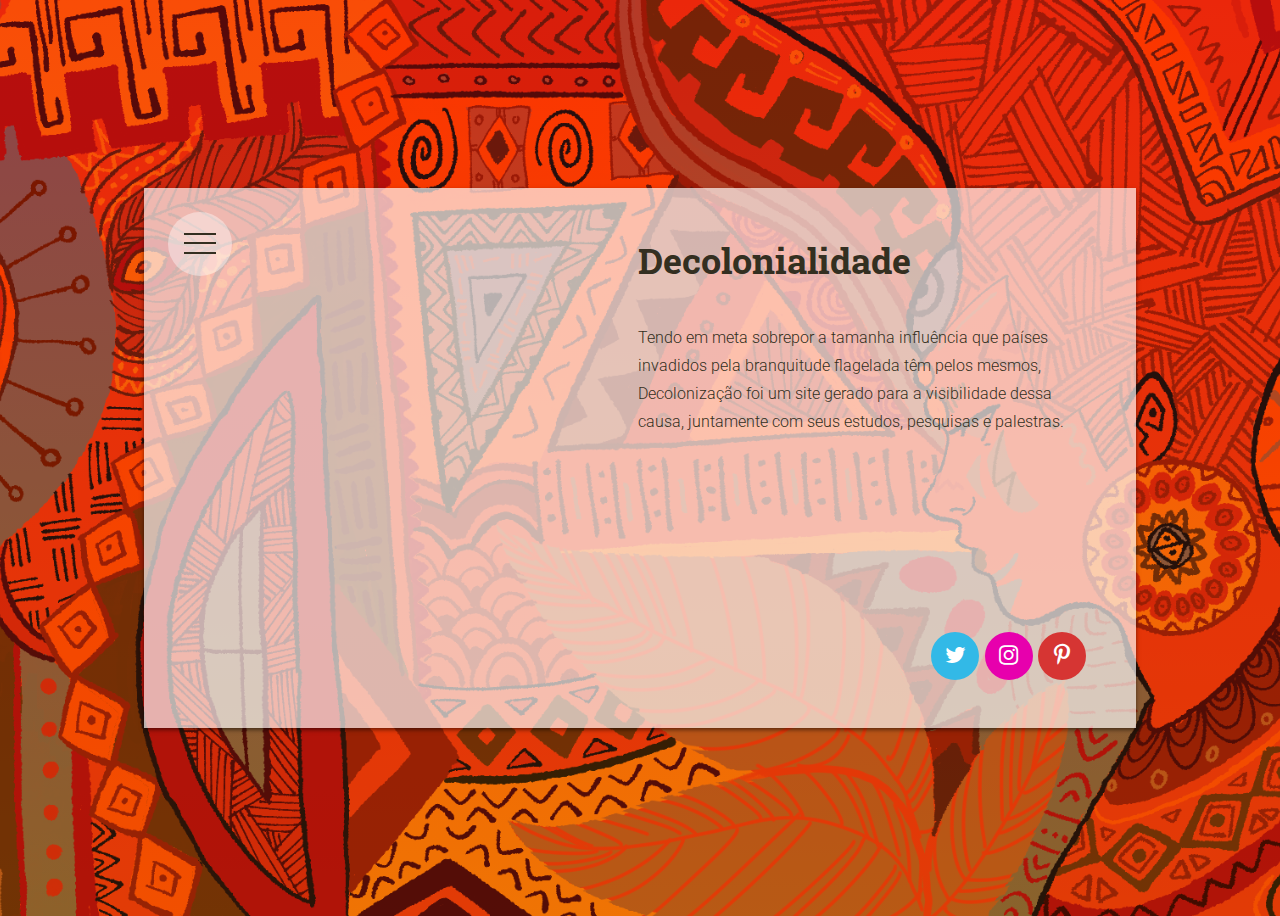
==== index.html @ 50893130 "add index" ====
<!DOCTYPE html>
<html lang="en">
<head>
    <meta charset="UTF-8">
    <meta http-equiv="X-UA-Compatible" content="IE=edge">
    <meta name="viewport" content="width=device-width, initial-scale=1.0">
    <link rel="stylesheet" href="deco.css">
    <script src="deco.js" defer></script>
    <title>Decolonialidade</title>
</head>
<body>
    
</body>
</html>
<div class="fullscreen-menu-container js-menu-container">

    <a class="menu-button js-menu-close">
        <div class="menu-icon is-active">
            <span></span>
            <span></span>
            <span></span>
        </div>
    </a>

    <div class="fullscreen-menu">

        <div class="fullscreen-menu__image-container"></div>

        <h1 class="fullscreen-menu__title">Decolonialidade</h1>

        <nav class="fullscreen-menu__nav">
            <ul>

                <li>
                    <a href="decolonialidade.html">Home</a>
                </li>

                <li>
                    <a href="Livro.html">Livro</a>
                </li>

                <li>
                    <a href="NossaComunidade.html">Nossa Comunidade</a>
                </li>

                <li>
                    <a href="Colaboradores.html">Colaboradoes</a>
                </li>

            </ul>
        </nav>

    </div>

</div>

<article class="card">

    <aside class="card__image-container">

        <a class="menu-button js-menu-button">
            <div class="menu-icon">
                <span></span>
                <span></span>
                <span></span>
            </div>
        </a>

        <img class="card__image" src='https://upload.wikimedia.org/wikipedia/commons/0/0d/Joaqu%C3%ADn_Torres_Garc%C3%ADa_-_Am%C3%A9rica_Invertida.jpg'>

    </aside>

    <section class="card__contents">

        <header class="card__header">
            <h1 class="card__title">Decolonialidade</h1>
        </header>

        <section class="card__body">
            <p>Tendo em meta sobrepor a tamanha influência que países invadidos pela branquitude flagelada têm pelos mesmos, Decolonização foi um site gerado para a visibilidade dessa causa, juntamente com seus estudos, pesquisas e palestras.</p>
        </section>

        <footer class="card__footer">

            <a target="_blank" 
                    href="https://twitter.com/lanarhoden"  
                        class="social-button--twitter">
                            <i class="icon--twitter"></i>
                </a>

                <a target="_blank" 
                    href="https://www.instagram.com/lana_rhoden/"   
                        class="social-button--instagram">
                            <i class="icon--instagram"></i>
                </a>

                <a target="_blank" 
                    href="https://br.pinterest.com/lanarhoden2/" 
                        class="social-button--pintrest">
                        <i class="icon--pintrest"></i>
                </a>

        </footer>

    </section>

</article>
<!-- Include jQuery and main.js - Short URL http://srt.lt/Ro3W2 -->
<script src="https://code.jquery.com/jquery-3.1.1.min.js"></script>
---- deco.css ----
@import url('https://cdnjs.cloudflare.com/ajax/libs/sanitize.css/2.0.0/sanitize.min.css');
@import url('https://fonts.googleapis.com/css?family=Roboto+Slab:700|Roboto:300');
@import url('https://cdnjs.cloudflare.com/ajax/libs/font-awesome/4.7.0/css/font-awesome.min.css');

*,
*::before,
*::after {
	box-sizing: border-box; 
}

body {
	font-family: 'Roboto', sans-serif;
	font-size: 16px; 
	line-height: 1.75; 
	font-weight: 300; 
	color: #332F21; 

	display: flex; /* Set body to be a flex container */
	align-items: center; /* Vertically centre content in the viewport */
	justify-content: center; /* Horizontally centre content in the viewport */

	min-height: 100vh; /* Force vertical centering since the content won't always be taller than the viewport */
	padding: 2rem; /* Using rem values as they don't cascade like em units and are not fixed units like pixels */

	
	background-position: center center;
	background-size: cover;
	background-image: linear-gradient(#ff5b5b, #f58936), url('Illustration9.png'); 
	background-blend-mode: multiply; 
}





h1 {
	font-family: 'Roboto Slab', serif; 
	font-weight: 700; 
	font-size: 2.25rem; 
	line-height: 1.3333; 
}

.card {
	display: flex; 
	flex-direction: column; 

	max-width: 62rem; 
	min-height: 75vh; 

	background-color: rgba(255, 255, 255, 0.674); 
	box-shadow: 0 2px 4px rgba(0, 0, 0, 0.5); 
}

	.card__image-container {
		max-height: 15rem; 

		background-image: url('https://upload.wikimedia.org/wikipedia/commons/0/0d/Joaqu%C3%ADn_Torres_Garc%C3%ADa_-_Am%C3%A9rica_Invertida.jpg');
		background-size: cover; 
		background-position: center center; 
	}

	.card__image2-container {
		height: 40rem;

		background-image: url('Decolonialidade\,\ Educação\ e\ Antirracismo\ -\ capa.jpeg');
		background-size: cover; 
		background-position: center center; 
	}

	.card__image {
		opacity: 0; 
		pointer-events: none; 
	}

	.card__contents {
		display: flex; 
		flex-direction: column; 

		padding: 2rem;
	}

	.card__header,
	.card__footer {
		flex: 0 0 auto; 
	}

	.card__footer {
		margin-top: 2rem; 
		text-align: right; 
	}

	.card__body {
		flex: 1 1 auto; 
	}


	.card__title {
		margin-top: 0; 
	}

@media only screen and (min-width: 53rem) { 

	.card {
		flex-direction: row; 
		min-height: 60vh;
	}

		.card__image-container {
			flex: 0 1 45%; /* Don't grow, do shrink, 45% width (basis) */
			max-height: inherit; /* Reset the max-height set for mobile */
		}

		.card__contents {
			flex: 1 1 55%; /* Grow, Shrink, 55% width */
			padding: 3rem; /* Increase padding now we have more space to play with */
		}

}



/* Social icons based on: codepen.io/matchboxhero/pen/onzkC */

[class^="icon--"] {
    font-family: 'FontAwesome'; /* Apply icon font */
    font-style: normal; /* Removes the default italics */
}

[class^="social-button"] {
   	display: inline-flex; /* Display elements inline but turn them into a flex-container */
	align-items: center; /* Centrally align the children vertically */
	justify-content: center; /* Centrally align the children horizontally */

   	height: 3rem; /* Create square */
    width: 3rem; /* Create square */

   	font-size: 1.4rem; /* Increase the default font size */
    color: white; /* Make icon white */
    border-radius: 50%; /* Create circle */

    text-decoration: none; /* Remove default underline */

    transition: background-color 150ms ease-in-out; /* Transition background colour on hover */

    margin-right: 0.1rem;
}

.icon--twitter::before {
    content: '\f099'; 
}

.icon--instagram::before {
    content: '\f16d'; 
}

.icon--pintrest::before {
    content: '\f231'; /* Unicode value for the pintrest icon in our chosen icon font */
}

.social-button--twitter {
    background-color: #32b9e7; /* Twitter colour */
}

.social-button--twitter:hover {
    background-color: #2a9dc4; /* Twitter hover colour */
}

.social-button--instagram {
    background-color: #e700ad; /* Facebook colour */
}

.social-button--instagram:hover {
    background-color: #a0007d; /* Facebook hover colour */
}

.social-button--pintrest {
    background-color: #d63533; /* Pintrest colour */
}

.social-button--pintrest:hover {
    background-color: #b52d2b; /* Pintrest hover colour */
}


.menu-button {
	display: flex; /* Display flex to center the menu icon in the button */
	justify-content: center; /* Align horizontally */
	align-items: center; /* Align vertically */

	width: 4rem; /* Button width */
	height: 4rem; /* Button height */
	border-radius: 50%; /* Make the button a circle */
	background-color: rgba(255,255,255,0.4); /* Make the background white and semi-transparent */
	cursor: pointer;

	transition: background-color 500ms ease-in-out; /* Add transition for the background-color */
}

.card__image-container .menu-button {
	margin: 1.5rem;
}

.menu-button:hover,
.menu-button:focus,
.menu-button:active {
    background-color: rgba(0,0,0,0.8); /* On hover, transition the background-color and transparency */
}

.menu-icon {
	position: relative; /* Give the menu-icon position relative so we can absolutely position children */
    width: 2rem; /* Icon width */
	height: 1.5rem; /* Icon height */
}

.menu-icon span {
    position: absolute; /* Absolutely position all children of the menu-icon */
    height: 0.125rem; /* Height of each line in our menu button */
    width: 100%; /* With of each line */
    background-color: #332F21; /* Background colour of each line */
    transition: background-color 500ms ease-in-out; /* Transition added for the background colour */
}

.menu-icon span:nth-child(1) {
    top: 0.0625rem; /* Position the first line roughly 1px from the top */
}

.menu-icon span:nth-child(2) {
    top: 0.625rem; /* Position the second line roughly 10px from the top, one on top of the other */
}

.menu-icon span:nth-child(3) {
    top: 1.25rem; /* Position the fourth line roughly 20px from the top */
}

.menu-button:hover span,
.menu-button:focus span,
.menu-button:active span {
    background: white; /* On hover, make the background-color of the menu icon white */
}

/* Turn the Menu icon into a close icon  */

.menu-icon.is-active span:nth-child(1) {
    opacity: 0; /* Hide the first line */
}

.menu-icon.is-active span:nth-child(2) {
    transform: rotate(45deg); /* Rotate the second line 45 degrees */
}

.menu-icon.is-active span:nth-child(3) {
	top: 0.625rem; /* Position the third line over the second line */
    transform: rotate(-45deg); /* Rotate the third line -45 degrees */
}

/* Fullscreen Menu */

.fullscreen-menu-container {
	position: fixed; /* Fix the menu to the viewport */
	top: 12.5rem; /* Add the top value to allow the element to animate up over */
	left: 0; /* Position to the left of the viewport */
	z-index: 5; /* Add z-index to make sure the element is always above everything else */
	width: 100vw; /* Cover the whole width of the viewport */
	height: 100vh; /* Cover the whole height of the viewport */
	overflow: scroll; /* Allow scrolling when the content is larger than the viewport */

	background-color: rgba(255,255,255,0.95); /* Semi-transparent white background for the menu-overlay */

	opacity: 0; /* Apply 0 transparency to hide the overlay on load */
	pointer-events: none; /* Stop the elements in the menu-container from being clicked */

	transition: top 500ms ease-in, opacity 300ms ease-in; /* Transition the top and opacity */
}

.fullscreen-menu-container.is-open {
	opacity: 1; /* Transition opacity from 0 to 1 */
	top: 0; /* Transition to the top of the viewport */
	pointer-events: auto; /* Re-add pointer events to elements can be clicked again */
}

.fullscreen-menu-container .menu-button {
	position: absolute; /* Position the button absolutely to the image-cotainer */
	top: 1.5rem; /* Position button from the top */
	right: 1.5rem; /* Position button from the left */
}

.fullscreen-menu {
	text-align: center; /* Apply text-align center to all children */
	max-width: 62rem; /* Maximum width of the content */
	padding: 6rem 2rem 4rem; /* Add padding to the content, large at the top to allow for the close button */
	width: 100%; /* Where it can, stretch to the max-width otherwise, the full viewport */
}

	.fullscreen-menu__image-container {
		width: 5rem; /* Make square */
		height: 5rem; /* Make square */
		border-radius: 50%; /* Turn the square into a circle */
		background-image: url('https://upload.wikimedia.org/wikipedia/commons/0/0d/Joaqu%C3%ADn_Torres_Garc%C3%ADa_-_Am%C3%A9rica_Invertida.jpg'); /* Apply the image as the background */
		background-size: cover; /* Force the background image to cover the container */
		background-position: center center; /* Position the image in the middle */
		margin: 0 auto 1.5rem;
	}

	.fullscreen-menu__title {
		max-width: 30rem; /* Apply a different max-width to the title to achieve a more optimal reading lenght */
		margin: 0 auto; /* Position in the horizontal center and remove top and bottom margins */
	}

	.fullscreen-menu__nav {
		margin: 3rem 0; /* Apply top and bottom margin of the navigation */
	}

	.fullscreen-menu__nav ul {
		list-style: none; /* Remove the dots from list items */
		margin: 0; /* Remove defualt margin */
		padding: 0; /* Remove default padding */
	}

	.fullscreen-menu__nav a {
		display: block; /* Span the whole width */
		font-size: 1.4rem; /* Increase the default font size */
		padding: 1rem; /* Add padding to the button to increase the click/tap area */
		color: #A2A2A2; /* Apply light grey colour */
		text-decoration: none; /* Remove default underline */
		transition: color 300ms ease-in; /* Add transition for the colour on hover */
	}

	.fullscreen-menu__nav a:hover,
	.fullscreen-menu__nav a:focus,
	.fullscreen-menu__nav a:active {
		color: #332F21; /* Darken the text colour on hover */
	}

.fullscreen-menu [class^="social-button"] {
	margin: 0 0.5rem; /* Add a larger margin between the social buttons in the menu overlay */
	height: 3.75rem; /* Increase the size of the social buttons */
    width: 3.75rem; /* Increase the size of the social buttons */
    font-size: 1.5rem; /* Increase the size of the social icon inside the button */
}

@media only screen and (min-width: 46rem) { /* When the viewport is large enough */

	.fullscreen-menu-container {
		display: flex; /* Add display flex to the container */
		justify-content: center; /* Align menu contents to the center horizontally */
		align-items: center; /* Align menu contents to the center vertically */
	}

	.fullscreen-menu {
		padding: 0;
	}

	.fullscreen-menu__nav {
		margin: 4rem 0; /* Increase the margin between the navigation and other elements in the menu */
	}

		.fullscreen-menu__nav ul {
			display: flex; /* Turn the unordered list into a flex-container */
			justify-content: space-between; /* Share the available space between the list items */
		}

}
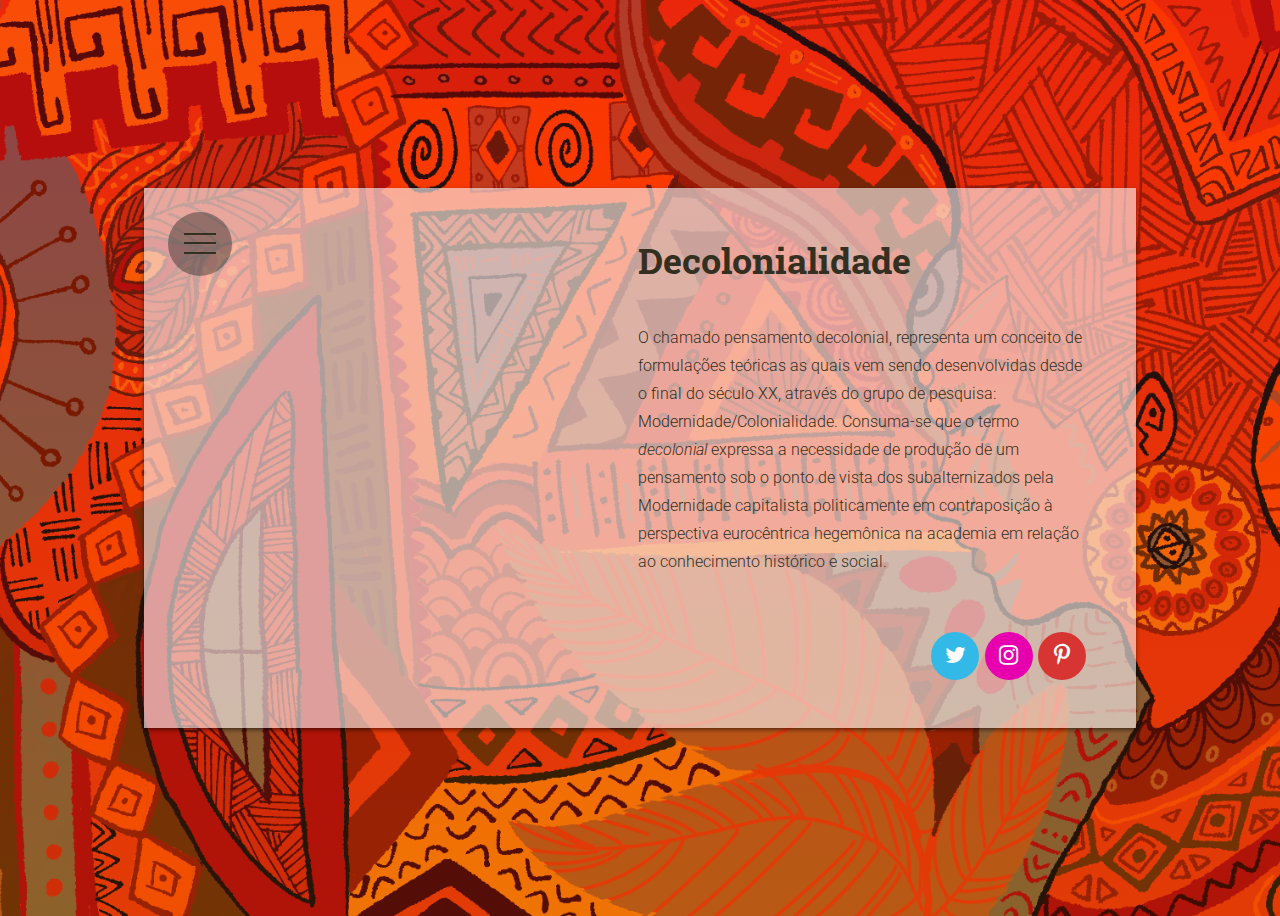
==== commit 45ae5bc3: "adc" ====
--- a/index.html
+++ b/index.html
@@ -77,7 +77,14 @@
         </header>
 
         <section class="card__body">
-            <p>Tendo em meta sobrepor a tamanha influência que países invadidos pela branquitude flagelada têm pelos mesmos, Decolonização foi um site gerado para a visibilidade dessa causa, juntamente com seus estudos, pesquisas e palestras.</p>
+            <p>
+            O chamado pensamento decolonial, representa um conceito de formulações teóricas as quais vem sendo desenvolvidas desde o 
+            final do século XX, através do grupo de pesquisa: Modernidade/Colonialidade. Consuma-se que o termo <i>decolonial</i>
+            expressa a necessidade de produção de um pensamento sob o ponto de vista dos subalternizados pela Modernidade
+            capitalista politicamente em contraposição à perspectiva eurocêntrica hegemônica na academia em relação 
+            ao conhecimento histórico e social.
+
+            </p>
         </section>
 
         <footer class="card__footer">
--- a/deco.css
+++ b/deco.css
@@ -16,12 +16,12 @@
 	font-weight: 300; 
 	color: #332F21; 
 
-	display: flex; /* Set body to be a flex container */
-	align-items: center; /* Vertically centre content in the viewport */
-	justify-content: center; /* Horizontally centre content in the viewport */
-
-	min-height: 100vh; /* Force vertical centering since the content won't always be taller than the viewport */
-	padding: 2rem; /* Using rem values as they don't cascade like em units and are not fixed units like pixels */
+	display: flex; 
+	align-items: center; 
+	justify-content: center; 
+
+	min-height: 100vh; 
+	padding: 2rem; 
 
 	
 	background-position: center center;
@@ -48,7 +48,7 @@
 	max-width: 62rem; 
 	min-height: 75vh; 
 
-	background-color: rgba(255, 255, 255, 0.674); 
+	background-color: rgba(248, 242, 242, 0.629); 
 	box-shadow: 0 2px 4px rgba(0, 0, 0, 0.5); 
 }
 
@@ -61,12 +61,14 @@
 	}
 
 	.card__image2-container {
-		height: 40rem;
+		height: 50rem;
 
 		background-image: url('Decolonialidade\,\ Educação\ e\ Antirracismo\ -\ capa.jpeg');
 		background-size: cover; 
 		background-position: center center; 
 	}
+	
+	
 
 	.card__image {
 		opacity: 0; 
@@ -107,13 +109,13 @@
 	}
 
 		.card__image-container {
-			flex: 0 1 45%; /* Don't grow, do shrink, 45% width (basis) */
-			max-height: inherit; /* Reset the max-height set for mobile */
+			flex: 0 1 45%; 
+			max-height: inherit; 
 		}
 
 		.card__contents {
-			flex: 1 1 55%; /* Grow, Shrink, 55% width */
-			padding: 3rem; /* Increase padding now we have more space to play with */
+			flex: 1 1 55%;
+			padding: 3rem; 
 		}
 
 }
@@ -123,25 +125,25 @@
 /* Social icons based on: codepen.io/matchboxhero/pen/onzkC */
 
 [class^="icon--"] {
-    font-family: 'FontAwesome'; /* Apply icon font */
-    font-style: normal; /* Removes the default italics */
+    font-family: 'FontAwesome'; 
+    font-style: normal; 
 }
 
 [class^="social-button"] {
-   	display: inline-flex; /* Display elements inline but turn them into a flex-container */
-	align-items: center; /* Centrally align the children vertically */
-	justify-content: center; /* Centrally align the children horizontally */
-
-   	height: 3rem; /* Create square */
-    width: 3rem; /* Create square */
-
-   	font-size: 1.4rem; /* Increase the default font size */
-    color: white; /* Make icon white */
-    border-radius: 50%; /* Create circle */
-
-    text-decoration: none; /* Remove default underline */
-
-    transition: background-color 150ms ease-in-out; /* Transition background colour on hover */
+   	display: inline-flex; 
+	align-items: center; 
+	justify-content: center; 
+
+   	height: 3rem; 
+    width: 3rem; 
+
+   	font-size: 1.4rem; 
+    color: white; 
+    border-radius: 50%; 
+
+    text-decoration: none; 
+
+    transition: background-color 150ms ease-in-out; 
 
     margin-right: 0.1rem;
 }
@@ -155,46 +157,46 @@
 }
 
 .icon--pintrest::before {
-    content: '\f231'; /* Unicode value for the pintrest icon in our chosen icon font */
+    content: '\f231'; 
 }
 
 .social-button--twitter {
-    background-color: #32b9e7; /* Twitter colour */
+    background-color: #32b9e7; 
 }
 
 .social-button--twitter:hover {
-    background-color: #2a9dc4; /* Twitter hover colour */
+    background-color: #2a9dc4; 
 }
 
 .social-button--instagram {
-    background-color: #e700ad; /* Facebook colour */
+    background-color: #e700ad; 
 }
 
 .social-button--instagram:hover {
-    background-color: #a0007d; /* Facebook hover colour */
+    background-color: #a0007d; 
 }
 
 .social-button--pintrest {
-    background-color: #d63533; /* Pintrest colour */
+    background-color: #d63533; 
 }
 
 .social-button--pintrest:hover {
-    background-color: #b52d2b; /* Pintrest hover colour */
+    background-color: #b52d2b; 
 }
 
 
 .menu-button {
-	display: flex; /* Display flex to center the menu icon in the button */
-	justify-content: center; /* Align horizontally */
-	align-items: center; /* Align vertically */
-
-	width: 4rem; /* Button width */
-	height: 4rem; /* Button height */
-	border-radius: 50%; /* Make the button a circle */
-	background-color: rgba(255,255,255,0.4); /* Make the background white and semi-transparent */
+	display: flex; 
+	justify-content: center; 
+	align-items: center; 
+
+	width: 4rem; 
+	height: 4rem; 
+	border-radius: 50%; 
+	background-color: rgba(41, 41, 41, 0.438); 
 	cursor: pointer;
 
-	transition: background-color 500ms ease-in-out; /* Add transition for the background-color */
+	transition: background-color 500ms ease-in-out; 
 }
 
 .card__image-container .menu-button {
@@ -204,73 +206,73 @@
 .menu-button:hover,
 .menu-button:focus,
 .menu-button:active {
-    background-color: rgba(0,0,0,0.8); /* On hover, transition the background-color and transparency */
+    background-color: rgba(0,0,0,0.8); 
 }
 
 .menu-icon {
-	position: relative; /* Give the menu-icon position relative so we can absolutely position children */
-    width: 2rem; /* Icon width */
-	height: 1.5rem; /* Icon height */
+	position: relative; 
+    width: 2rem; 
+	height: 1.5rem; 
 }
 
 .menu-icon span {
-    position: absolute; /* Absolutely position all children of the menu-icon */
-    height: 0.125rem; /* Height of each line in our menu button */
-    width: 100%; /* With of each line */
-    background-color: #332F21; /* Background colour of each line */
-    transition: background-color 500ms ease-in-out; /* Transition added for the background colour */
+    position: absolute; 
+    height: 0.125rem; 
+    width: 100%;
+    background-color: #332F21;
+    transition: background-color 500ms ease-in-out; 
 }
 
 .menu-icon span:nth-child(1) {
-    top: 0.0625rem; /* Position the first line roughly 1px from the top */
+    top: 0.0625rem; 
 }
 
 .menu-icon span:nth-child(2) {
-    top: 0.625rem; /* Position the second line roughly 10px from the top, one on top of the other */
+    top: 0.625rem; 
 }
 
 .menu-icon span:nth-child(3) {
-    top: 1.25rem; /* Position the fourth line roughly 20px from the top */
+    top: 1.25rem; 
 }
 
 .menu-button:hover span,
 .menu-button:focus span,
 .menu-button:active span {
-    background: white; /* On hover, make the background-color of the menu icon white */
-}
-
-/* Turn the Menu icon into a close icon  */
+    background: white; 
+}
+
+
 
 .menu-icon.is-active span:nth-child(1) {
-    opacity: 0; /* Hide the first line */
+    opacity: 0; 
 }
 
 .menu-icon.is-active span:nth-child(2) {
-    transform: rotate(45deg); /* Rotate the second line 45 degrees */
+    transform: rotate(45deg); 
 }
 
 .menu-icon.is-active span:nth-child(3) {
-	top: 0.625rem; /* Position the third line over the second line */
-    transform: rotate(-45deg); /* Rotate the third line -45 degrees */
+	top: 0.625rem; 
+    transform: rotate(-45deg); 
 }
 
 /* Fullscreen Menu */
 
 .fullscreen-menu-container {
-	position: fixed; /* Fix the menu to the viewport */
-	top: 12.5rem; /* Add the top value to allow the element to animate up over */
-	left: 0; /* Position to the left of the viewport */
-	z-index: 5; /* Add z-index to make sure the element is always above everything else */
-	width: 100vw; /* Cover the whole width of the viewport */
-	height: 100vh; /* Cover the whole height of the viewport */
-	overflow: scroll; /* Allow scrolling when the content is larger than the viewport */
-
-	background-color: rgba(255,255,255,0.95); /* Semi-transparent white background for the menu-overlay */
-
-	opacity: 0; /* Apply 0 transparency to hide the overlay on load */
-	pointer-events: none; /* Stop the elements in the menu-container from being clicked */
-
-	transition: top 500ms ease-in, opacity 300ms ease-in; /* Transition the top and opacity */
+	position: fixed; 
+	top: 12.5rem; 
+	left: 0; 
+	z-index: 5; 
+	width: 100vw; 
+	height: 100vh; 
+	overflow: scroll; 
+
+	background-color: rgba(255,255,255,0.95); 
+
+	opacity: 0; 
+	pointer-events: none; 
+
+	transition: top 500ms ease-in, opacity 300ms ease-in; 
 }
 
 .fullscreen-menu-container.is-open {
